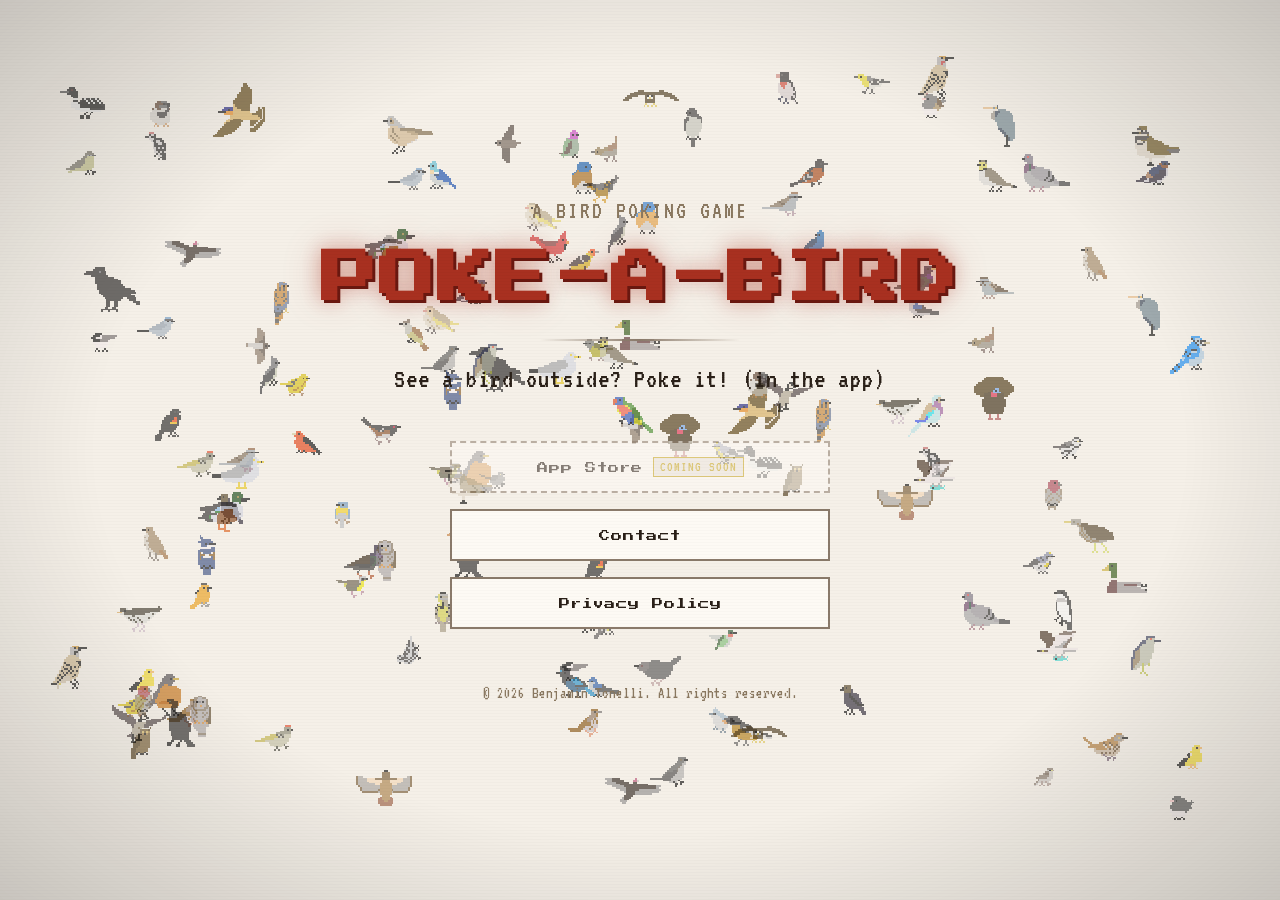
==== index.html @ 70b3782b "INITIAL LAUNCH" ====
<!DOCTYPE html>
<html lang="en">
<head>
  <meta charset="UTF-8" />
  <meta name="viewport" content="width=device-width, initial-scale=1.0" />
  <title>Poke-A-Bird</title>
  <link rel="stylesheet" href="style.css" />
</head>
<body>

  <!-- Floating birds background layer -->
  <div id="bird-layer"></div>

  <div class="page-wrapper">

    <div class="hero">
      <p class="game-subtitle">A bird poking game</p>
      <h1 class="game-title">POKE-A-BIRD</h1>
      <div class="title-divider"></div>
      <p class="tagline">See a bird outside? Poke it! (in the app)</p>
    </div>

    <div class="button-panel">

      <!-- App Store (coming soon) -->
      <a class="menu-btn coming-soon" href="#" onclick="return false;" aria-disabled="true">
        <span>App Store</span>
        <span class="coming-soon-badge">COMING SOON</span>
      </a>

      <!-- Contact -->
      <a class="menu-btn" href="mailto:pokeabirdgame@gmail.com">
        Contact
      </a>

      <!-- Privacy Policy -->
      <a class="menu-btn" href="privacy-policy.html">
        Privacy Policy
      </a>

    </div>

    <footer class="site-footer">
      <p>&copy; 2026 Benjamin Tonelli. All rights reserved.</p>
    </footer>

  </div>

  <script>
    // Bird pixel art data — all species from the game
    const BIRDS = [
      { name: "American Crow", bg: "#dce8f0", src: "[data-uri]" },
      { name: "American Goldfinch", bg: "#e8e0d0", src: "[data-uri]" },
      { name: "American Kestrel", bg: "#d8ecd8", src: "[data-uri]" },
      { name: "American Pipit", bg: "#d4e4f4", src: "[data-uri]" },
      { name: "American Robin", bg: "#e8f0e0", src: "[data-uri]" },
      { name: "Bald Eagle", bg: "#f0ecd8", src: "[data-uri]" },
      { name: "Barn Swallow", bg: "#e0e8e0", src: "[data-uri]" },
      { name: "Barred Owl", bg: "#d8eee8", src: "[data-uri]" },
      { name: "Belted Kingfisher", bg: "#e8dcc8", src: "[data-uri]" },
      { name: "Black-capped Chickadee", bg: "#dce4ec", src: "[data-uri]" },
      { name: "Black-crowned Night Heron", bg: "#e4ece0", src: "[data-uri]" },
      { name: "Blue Jay", bg: "#d8d8e8", src: "[data-uri]" },
      { name: "Canada Goose", bg: "#ece0d8", src: "[data-uri]" },
      { name: "Common Loon", bg: "#e8e8d8", src: "[data-uri]" },
      { name: "Common Yellowthroat", bg: "#cce0e0", src: "[data-uri]" },
      { name: "Dark-eyed Junco", bg: "#dce0e8", src: "[data-uri]" },
      { name: "Double-crested Cormorant", bg: "#e4d8ec", src: "[data-uri]" },
      { name: "Downy Woodpecker", bg: "#d8e4f0", src: "[data-uri]" },
      { name: "Eastern Bluebird", bg: "#dce8f4", src: "[data-uri]" },
      { name: "Eastern Kingbird", bg: "#e0ece4", src: "[data-uri]" },
      { name: "European Starling", bg: "#ecdce0", src: "[data-uri]" },
      { name: "Great Blue Heron", bg: "#d8ecd8", src: "[data-uri]" },
      { name: "Great Horned Owl", bg: "#e8e8d4", src: "[data-uri]" },
      { name: "Horned Lark", bg: "#d8d8e8", src: "[data-uri]" },
      { name: "House Finch", bg: "#e4ece0", src: "[data-uri]" },
      { name: "House Sparrow", bg: "#e8e4d8", src: "[data-uri]" },
      { name: "Killdeer", bg: "#dce8f0", src: "[data-uri]" },
      { name: "Mallard", bg: "#d8ecd8", src: "[data-uri]" },
      { name: "Northern Cardinal", bg: "#d4e4f4", src: "[data-uri]" },
      { name: "Northern Flicker", bg: "#e8f0e0", src: "[data-uri]" },
      { name: "Northern Mockingbird", bg: "#f0ecd8", src: "[data-uri]" },
      { name: "Northern Parula", bg: "#e0e8e0", src: "[data-uri]" },
      { name: "Northern Shoveler", bg: "#d8eee8", src: "[data-uri]" },
      { name: "Northern Yellow Warbler", bg: "#e8dcc8", src: "[data-uri]" },
      { name: "Osprey", bg: "#dce4ec", src: "[data-uri]" },
      { name: "Pine Siskin", bg: "#e4ece0", src: "[data-uri]" },
      { name: "Red-tailed Hawk", bg: "#d8d8e8", src: "[data-uri]" },
      { name: "Red-winged Blackbird", bg: "#ece0d8", src: "[data-uri]" },
      { name: "Ring-billed Gull", bg: "#e8e8d8", src: "[data-uri]" },
      { name: "Rock Pigeon", bg: "#cce0e0", src: "[data-uri]" },
      { name: "Ruby-crowned Kinglet", bg: "#dce0e8", src: "[data-uri]" },
      { name: "Ruby-throated Hummingbird", bg: "#e4d8ec", src: "[data-uri]" },
      { name: "Scarlet Tanager", bg: "#d8e4f0", src: "[data-uri]" },
      { name: "Song Sparrow", bg: "#dce8f4", src: "[data-uri]" },
      { name: "Spotted Sandpiper", bg: "#e0ece4", src: "[data-uri]" },
      { name: "Tufted Titmouse", bg: "#ecdce0", src: "[data-uri]" },
      { name: "Turkey Vulture", bg: "#d8ecd8", src: "[data-uri]" },
      { name: "Wild Turkey", bg: "#e8e8d4", src: "[data-uri]" },
      { name: "Yellow-rumped Warbler", bg: "#d8d8e8", src: "[data-uri]" },
      { name: "Yellow-throated Vireo", bg: "#e4ece0", src: "[data-uri]" },
      { name: "American Crow", bg: "#dce8f0", src: "[data-uri]" },
      { name: "American Dipper", bg: "#e8e0d0", src: "[data-uri]" },
      { name: "American Goldfinch", bg: "#d8ecd8", src: "[data-uri]" },
      { name: "American Kestrel", bg: "#d4e4f4", src: "[data-uri]" },
      { name: "American Pipit", bg: "#e8f0e0", src: "[data-uri]" },
      { name: "American Robin", bg: "#f0ecd8", src: "[data-uri]" },
      { name: "Anna's Hummingbird", bg: "#e0e8e0", src: "[data-uri]" },
      { name: "Bald Eagle", bg: "#d8eee8", src: "[data-uri]" },
      { name: "Barn Swallow", bg: "#e8dcc8", src: "[data-uri]" },
      { name: "Barred Owl", bg: "#dce4ec", src: "[data-uri]" },
      { name: "Belted Kingfisher", bg: "#e4ece0", src: "[data-uri]" },
      { name: "Black-capped Chickadee", bg: "#d8d8e8", src: "[data-uri]" },
      { name: "Black-crowned Night Heron", bg: "#ece0d8", src: "[data-uri]" },
      { name: "Black-throated Gray Warbler", bg: "#e8e8d8", src: "[data-uri]" },
      { name: "Bushtit", bg: "#cce0e0", src: "[data-uri]" },
      { name: "Canada Goose", bg: "#dce0e8", src: "[data-uri]" },
      { name: "Common Loon", bg: "#e4d8ec", src: "[data-uri]" },
      { name: "Common Yellowthroat", bg: "#d8e4f0", src: "[data-uri]" },
      { name: "Dark-eyed Junco", bg: "#dce8f4", src: "[data-uri]" },
      { name: "Double-crested Cormorant", bg: "#e0ece4", src: "[data-uri]" },
      { name: "Downy Woodpecker", bg: "#ecdce0", src: "[data-uri]" },
      { name: "European Starling", bg: "#d8ecd8", src: "[data-uri]" },
      { name: "Great Blue Heron", bg: "#e8e8d4", src: "[data-uri]" },
      { name: "Great Horned Owl", bg: "#d8d8e8", src: "[data-uri]" },
      { name: "Horned Lark", bg: "#e4ece0", src: "[data-uri]" },
      { name: "House Finch", bg: "#e8e4d8", src: "[data-uri]" },
      { name: "House Sparrow", bg: "#dce8f0", src: "[data-uri]" },
      { name: "Killdeer", bg: "#e8e0d0", src: "[data-uri]" },
      { name: "Mallard", bg: "#d8ecd8", src: "[data-uri]" },
      { name: "Northern Flicker", bg: "#d4e4f4", src: "[data-uri]" },
      { name: "Northern Mockingbird", bg: "#e8f0e0", src: "[data-uri]" },
      { name: "Northern Shoveler", bg: "#f0ecd8", src: "[data-uri]" },
      { name: "Osprey", bg: "#e0e8e0", src: "[data-uri]" },
      { name: "Pine Siskin", bg: "#d8eee8", src: "[data-uri]" },
      { name: "Red-tailed Hawk", bg: "#dce4ec", src: "[data-uri]" },
      { name: "Red-winged Blackbird", bg: "#e4ece0", src: "[data-uri]" },
      { name: "Ring-billed Gull", bg: "#d8d8e8", src: "[data-uri]" },
      { name: "Rock Pigeon", bg: "#ece0d8", src: "[data-uri]" },
      { name: "Ruby-crowned Kinglet", bg: "#e8e8d8", src: "[data-uri]" },
      { name: "Song Sparrow", bg: "#cce0e0", src: "[data-uri]" },
      { name: "Spotted Sandpiper", bg: "#dce0e8", src: "[data-uri]" },
      { name: "Spotted Towhee", bg: "#e4d8ec", src: "[data-uri]" },
      { name: "Steller's Jay", bg: "#d8e4f0", src: "[data-uri]" },
      { name: "Turkey Vulture", bg: "#dce8f4", src: "[data-uri]" },
      { name: "Varied Thrush", bg: "#e0ece4", src: "[data-uri]" },
      { name: "Western Bluebird", bg: "#ecdce0", src: "[data-uri]" },
      { name: "Western Kingbird", bg: "#d8ecd8", src: "[data-uri]" },
      { name: "Wild Turkey", bg: "#e8e8d4", src: "[data-uri]" },
      { name: "Northern Yellow Warbler", bg: "#d8d8e8", src: "[data-uri]" },
      { name: "Yellow-rumped Warbler", bg: "#e4ece0", src: "[data-uri]" },
      { name: "American Bittern", bg: "#f5dab4", src: "[data-uri]" },
      { name: "Ash-throated Flycatcher", bg: "#f5e6c8", src: "[data-uri]" },
      { name: "Black-headed Grosbeak", bg: "#f5e6c8", src: "[data-uri]" },
      { name: "Blue-gray Gnatcatcher", bg: "#f5f0d8", src: "[data-uri]" },
      { name: "Brewer's Sparrow", bg: "#f5dab4", src: "[data-uri]" },
      { name: "Western Meadowlark", bg: "#f5dab4", src: "[data-uri]" },
      { name: "Brown-headed Cowbird", bg: "#f5f0d8", src: "[data-uri]" },
      { name: "Bullock's Oriole", bg: "#f5e6c8", src: "[data-uri]" },
      { name: "Chipping Sparrow", bg: "#f5f0d8", src: "[data-uri]" },
      { name: "Cliff Swallow", bg: "#f5e6c8", src: "[data-uri]" },
      { name: "Hermit Thrush", bg: "#f5f0d8", src: "[data-uri]" },
      { name: "Lazuli Bunting", bg: "#f5e6c8", src: "[data-uri]" },
      { name: "MacGillivray's Warbler", bg: "#f5dab4", src: "[data-uri]" },
      { name: "Northern House Wren", bg: "#f5f0d8", src: "[data-uri]" },
      { name: "Northern Rough-winged Swallow", bg: "#f5e6c8", src: "[data-uri]" },
      { name: "Savannah Sparrow", bg: "#f5f0d8", src: "[data-uri]" },
      { name: "Tree Swallow", bg: "#f5e6c8", src: "[data-uri]" },
      { name: "Western Tanager", bg: "#f5e6c8", src: "[data-uri]" },
      { name: "Western Warbling Vireo", bg: "#f5f0d8", src: "[data-uri]" },
      { name: "Western Wood-Pewee", bg: "#f5f0d8", src: "[data-uri]" },
      { name: "American Bittern", bg: "#f5dab4", src: "[data-uri]" },
      { name: "Black-and-white Warbler", bg: "#f5e6c8", src: "[data-uri]" },
      { name: "Blue-gray Gnatcatcher", bg: "#f5f0d8", src: "[data-uri]" },
      { name: "Brown Thrasher", bg: "#f5dab4", src: "[data-uri]" },
      { name: "Brown-headed Cowbird", bg: "#f5f0d8", src: "[data-uri]" },
      { name: "Chimney Swift", bg: "#f5e6c8", src: "[data-uri]" },
      { name: "Chipping Sparrow", bg: "#f5f0d8", src: "[data-uri]" },
      { name: "Cliff Swallow", bg: "#f5e6c8", src: "[data-uri]" },
      { name: "Dickcissel", bg: "#f5dab4", src: "[data-uri]" },
      { name: "Eastern Phoebe", bg: "#f5f0d8", src: "[data-uri]" },
      { name: "Eastern Warbling Vireo", bg: "#f5f0d8", src: "[data-uri]" },
      { name: "Eastern Wood-Pewee", bg: "#f5f0d8", src: "[data-uri]" },
      { name: "Hermit Thrush", bg: "#f5f0d8", src: "[data-uri]" },
      { name: "Indigo Bunting", bg: "#f5e6c8", src: "[data-uri]" },
      { name: "Northern House Wren", bg: "#f5f0d8", src: "[data-uri]" },
      { name: "Northern Rough-winged Swallow", bg: "#f5e6c8", src: "[data-uri]" },
      { name: "Orchard Oriole", bg: "#f5e6c8", src: "[data-uri]" },
      { name: "Rose-breasted Grosbeak", bg: "#f5e6c8", src: "[data-uri]" },
      { name: "Savannah Sparrow", bg: "#f5f0d8", src: "[data-uri]" },
      { name: "Tree Swallow", bg: "#f5e6c8", src: "[data-uri]" },
      { name: "Lilac-breasted Roller", bg: "#e8d8f0", src: "[data-uri]" },
      { name: "Rainbow Lorikeet", bg: "#d8e8f8", src: "[data-uri]" }
    ];



    // Shuffle so birds appear in random positions each load
    function shuffle(arr) {
      for (let i = arr.length - 1; i > 0; i--) {
        const j = Math.floor(Math.random() * (i + 1));
        [arr[i], arr[j]] = [arr[j], arr[i]];
      }
      return arr;
    }

    // Place each bird species exactly once at a random % position
    function spawnBird(layer, bird) {
      const el = document.createElement('img');
      el.className = 'floating-bird';
      el.src = bird.src;
      el.alt = bird.name;
      el.style.width = '60px';
      el.style.height = '60px';
      el.style.left = (3 + Math.random() * 88) + '%';
      el.style.top  = (5 + Math.random() * 82) + '%';
      layer.appendChild(el);
      return el;
    }

    const layer = document.getElementById('bird-layer');
    const birdEls = shuffle([...BIRDS]).map(bird => spawnBird(layer, bird));

    setInterval(() => {
      birdEls.forEach(el => {
        if (Math.random() >= 0.08) return;
        el.classList.remove('hopping', 'flying');
        void el.offsetWidth; // force reflow to restart animation

        if (Math.random() < 0.75) {
          el.classList.add('hopping');
        } else {
          const curX = parseFloat(el.style.left);
          const curY = parseFloat(el.style.top);
          const newX = 3 + Math.random() * 88;
          const newY = 5 + Math.random() * 82;
          const sw = layer.offsetWidth;
          const sh = layer.offsetHeight;
          el.style.setProperty('--fly-end-x', ((newX - curX) / 100 * sw) + 'px');
          el.style.setProperty('--fly-end-y', ((newY - curY) / 100 * sh) + 'px');
          el.classList.add('flying');
          el.addEventListener('animationend', function handler() {
            el.style.left = newX + '%';
            el.style.top  = newY + '%';
            el.style.removeProperty('--fly-end-x');
            el.style.removeProperty('--fly-end-y');
            el.classList.remove('flying');
            el.removeEventListener('animationend', handler);
          });
        }
      });
    }, 2500);
  </script>

</body>
</html>
---- style.css ----
@font-face {
  font-family: 'Press Start 2P';
  src: url('fonts/PressStart2P.woff2') format('woff2');
  font-weight: normal;
  font-style: normal;
}

@font-face {
  font-family: 'VT323';
  src: url('fonts/VT323.woff2') format('woff2');
  font-weight: normal;
  font-style: normal;
}

:root {
  --bg: #f5f0e8;
  --panel: #fdfaf4;
  --border: #8a7a6a;
  --green: #2a5a1a;
  --gold: #c8a820;
  --text: #2a2018;
  --dim: #8a7860;
  --red: #a83020;
  --blue: #2a4a8a;
  --dark: #ede8e0;
}

*, *::before, *::after {
  box-sizing: border-box;
  margin: 0;
  padding: 0;
}

html, body {
  width: 100%;
  min-height: 100vh;
  background-color: var(--bg);
  color: var(--text);
  font-family: 'Press Start 2P', monospace;
  overflow-x: hidden;
}

/* CRT overlay effects */
body::before {
  content: '';
  position: fixed;
  inset: 0;
  background: repeating-linear-gradient(
    0deg,
    rgba(0,0,0,0.015) 0px,
    rgba(0,0,0,0.015) 1px,
    transparent 1px,
    transparent 3px
  );
  pointer-events: none;
  z-index: 9999;
}

body::after {
  content: '';
  position: fixed;
  inset: 0;
  background: radial-gradient(ellipse at center, transparent 60%, rgba(0,0,0,0.18) 100%);
  pointer-events: none;
  z-index: 9998;
}

/* Bird float layer */
#bird-layer {
  position: fixed;
  inset: 0;
  pointer-events: none;
  overflow: hidden;
  z-index: 0;
}

.floating-bird {
  position: absolute;
  image-rendering: pixelated;
  image-rendering: crisp-edges;
  opacity: 0.6;
  width: 60px;
  height: 60px;
  cursor: default;
}

.floating-bird.hopping {
  animation: spotted-bird-hop 0.4s ease;
}

.floating-bird.flying {
  animation: spotted-bird-fly 2.5s ease-in-out;
}

@keyframes spotted-bird-hop {
  0%   { transform: translateY(0)     scaleX(1);  }
  30%  { transform: translateY(-15px) scaleX(1);  }
  50%  { transform: translateY(-18px) scaleX(-1); }
  100% { transform: translateY(0)     scaleX(-1); }
}

@keyframes spotted-bird-fly {
  0%   { transform: translate(0, 0) rotate(0deg); }
  20%  { transform: translate(calc(var(--fly-end-x, 0px) * 0.15 - 20px), calc(var(--fly-end-y, 0px) * 0.15 - 40px)) rotate(-8deg); }
  40%  { transform: translate(calc(var(--fly-end-x, 0px) * 0.45 + 18px), calc(var(--fly-end-y, 0px) * 0.35 - 15px)) rotate(5deg);  }
  60%  { transform: translate(calc(var(--fly-end-x, 0px) * 0.65 - 12px), calc(var(--fly-end-y, 0px) * 0.6  - 20px)) rotate(-5deg); }
  80%  { transform: translate(calc(var(--fly-end-x, 0px) * 0.88 + 6px),  calc(var(--fly-end-y, 0px) * 0.85))        rotate(3deg);  }
  100% { transform: translate(var(--fly-end-x, 0px), var(--fly-end-y, 0px)) rotate(0deg); }
}

/* Main layout */
.page-wrapper {
  position: relative;
  z-index: 1;
  min-height: 100vh;
  display: flex;
  flex-direction: column;
  align-items: center;
  justify-content: center;
  padding: 40px 20px;
  gap: 0;
}

/* Hero section */
.hero {
  text-align: center;
  margin-bottom: 48px;
}

.game-subtitle {
  font-family: 'VT323', monospace;
  font-size: clamp(18px, 3vw, 24px);
  color: var(--dim);
  letter-spacing: 2px;
  margin-bottom: 20px;
  text-transform: uppercase;
}

.game-title {
  font-size: clamp(28px, 6vw, 56px);
  color: var(--red);
  line-height: 1.3;
  letter-spacing: 2px;
  text-shadow:
    3px 3px 0px #6a1810,
    0 0 20px rgba(168, 48, 32, 0.4),
    0 0 40px rgba(168, 48, 32, 0.2);
  animation: title-glow 2.5s ease-in-out infinite alternate;
}

@keyframes title-glow {
  from {
    text-shadow:
      3px 3px 0px #6a1810,
      0 0 10px rgba(168, 48, 32, 0.3),
      0 0 25px rgba(168, 48, 32, 0.1);
  }
  to {
    text-shadow:
      3px 3px 0px #6a1810,
      0 0 20px rgba(168, 48, 32, 0.6),
      0 0 50px rgba(168, 48, 32, 0.3);
  }
}

.title-divider {
  width: 200px;
  height: 2px;
  background: linear-gradient(to right, transparent, var(--border), transparent);
  margin: 24px auto;
}

.tagline {
  font-family: 'VT323', monospace;
  font-size: clamp(20px, 3.5vw, 28px);
  color: var(--text);
  letter-spacing: 1px;
}

/* Button panel */
.button-panel {
  display: flex;
  flex-direction: column;
  align-items: center;
  gap: 16px;
  width: 100%;
  max-width: 380px;
}

.menu-btn {
  display: flex;
  align-items: center;
  justify-content: center;
  gap: 10px;
  width: 100%;
  padding: 14px 24px;
  background: var(--panel);
  border: 2px solid var(--border);
  color: var(--text);
  font-family: 'Press Start 2P', monospace;
  font-size: clamp(9px, 2vw, 11px);
  text-decoration: none;
  cursor: pointer;
  letter-spacing: 1px;
  transition: background 0.15s, color 0.15s, border-color 0.15s, transform 0.1s;
  position: relative;
  min-height: 52px;
}

.menu-btn::before {
  content: '> ';
  opacity: 0;
  position: absolute;
  left: 12px;
  color: var(--gold);
  transition: opacity 0.15s;
}

.menu-btn:hover::before {
  opacity: 1;
}

.menu-btn:hover {
  background: var(--blue);
  color: #ffffff;
  border-color: var(--blue);
}

.menu-btn:active {
  transform: scale(0.98);
}

.menu-btn.coming-soon {
  opacity: 0.55;
  cursor: not-allowed;
  border-style: dashed;
}

.menu-btn.coming-soon:hover {
  background: var(--panel);
  color: var(--text);
  border-color: var(--border);
  border-style: dashed;
}

.menu-btn.coming-soon::before {
  display: none;
}

.coming-soon-badge {
  font-family: 'VT323', monospace;
  font-size: 14px;
  color: var(--gold);
  background: var(--dark);
  border: 1px solid var(--gold);
  padding: 2px 6px;
  letter-spacing: 1px;
}

/* Footer */
.site-footer {
  margin-top: 56px;
  text-align: center;
  color: var(--dim);
}

.site-footer p {
  font-family: 'VT323', monospace;
  font-size: 16px;
  letter-spacing: 1px;
}

/* ==============================
   PRIVACY POLICY PAGE
   ============================== */

.policy-wrapper {
  position: relative;
  z-index: 1;
  max-width: 760px;
  margin: 0 auto;
  padding: 60px 24px;
}

.policy-header {
  margin-bottom: 40px;
  text-align: center;
}

.policy-back {
  display: inline-block;
  font-family: 'Press Start 2P', monospace;
  font-size: 9px;
  color: var(--blue);
  text-decoration: none;
  margin-bottom: 32px;
  letter-spacing: 1px;
}

.policy-back:hover {
  color: var(--red);
}

.policy-title {
  font-size: clamp(16px, 3vw, 22px);
  color: var(--red);
  margin-bottom: 12px;
}

.policy-date {
  font-family: 'VT323', monospace;
  font-size: 18px;
  color: var(--dim);
}

.policy-body {
  border: 2px solid var(--border);
  background: var(--panel);
  padding: 32px;
}

.policy-body h2 {
  font-size: clamp(10px, 2vw, 13px);
  color: var(--green);
  margin-top: 28px;
  margin-bottom: 12px;
}

.policy-body h2:first-child {
  margin-top: 0;
}

.policy-body p,
.policy-body li {
  font-family: 'VT323', monospace;
  font-size: clamp(16px, 2.5vw, 20px);
  color: var(--text);
  line-height: 1.8;
  margin-bottom: 12px;
}

.policy-body ul {
  list-style: none;
  padding-left: 0;
}

.policy-body li::before {
  content: '> ';
  color: var(--gold);
}

.policy-body a {
  color: var(--blue);
}

.policy-body a:hover {
  color: var(--red);
}

.policy-divider {
  width: 100%;
  height: 1px;
  background: var(--border);
  margin: 24px 0;
  opacity: 0.4;
}
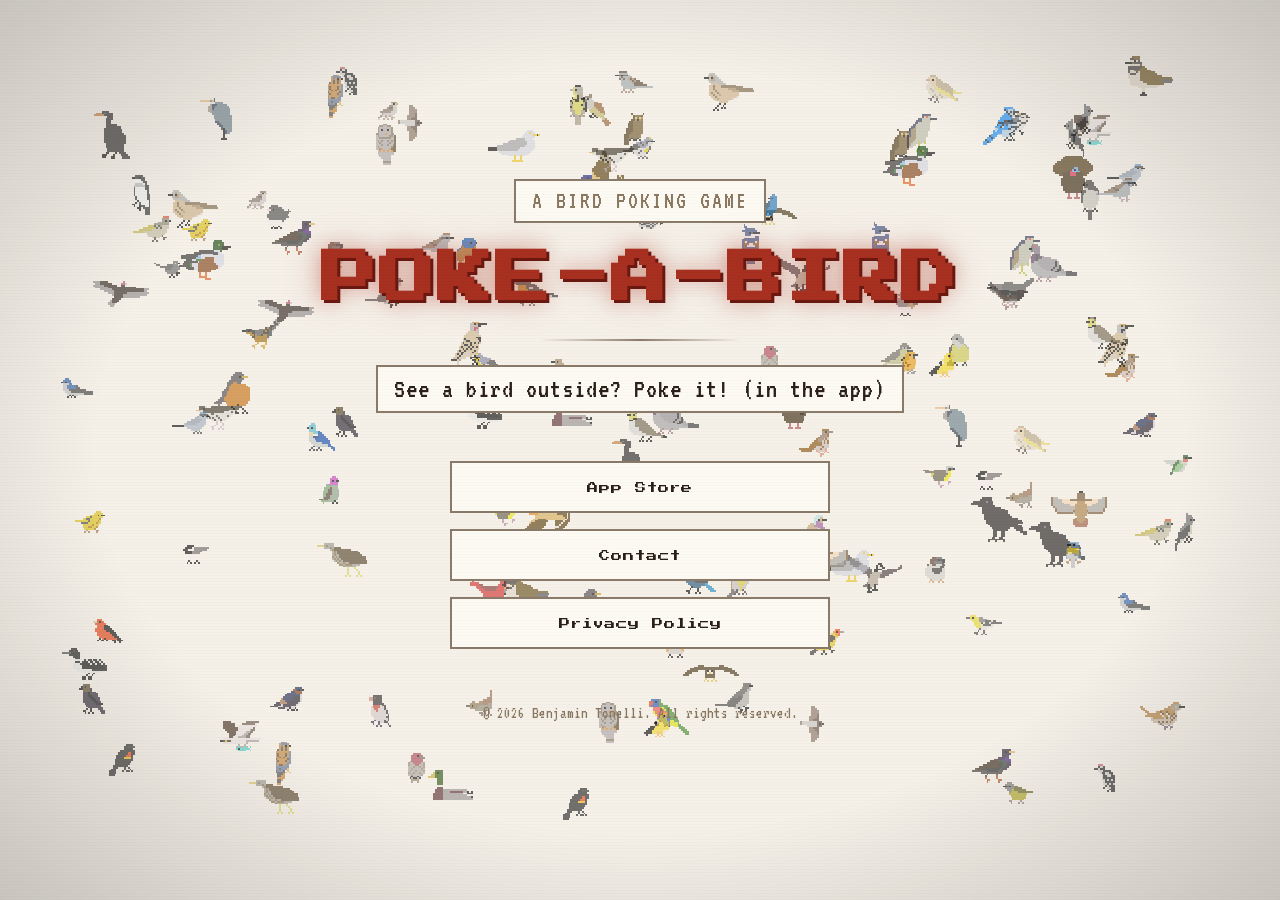
==== commit 58973937: "add app store link" ====
--- a/index.html
+++ b/index.html
@@ -22,10 +22,9 @@
 
     <div class="button-panel">
 
-      <!-- App Store (coming soon) -->
-      <a class="menu-btn coming-soon" href="#" onclick="return false;" aria-disabled="true">
+      <!-- App Store -->
+      <a class="menu-btn" href="https://apps.apple.com/us/app/poke-a-bird/id6761445070" target="_blank" rel="noopener noreferrer">
         <span>App Store</span>
-        <span class="coming-soon-badge">COMING SOON</span>
       </a>
 
       <!-- Contact -->
--- a/style.css
+++ b/style.css
@@ -134,6 +134,10 @@
   letter-spacing: 2px;
   margin-bottom: 20px;
   text-transform: uppercase;
+  background: var(--panel);
+  border: 2px solid var(--border);
+  padding: 8px 16px;
+  display: inline-block;
 }
 
 .game-title {
@@ -175,6 +179,10 @@
   font-size: clamp(20px, 3.5vw, 28px);
   color: var(--text);
   letter-spacing: 1px;
+  background: var(--panel);
+  border: 2px solid var(--border);
+  padding: 8px 16px;
+  display: inline-block;
 }
 
 /* Button panel */
